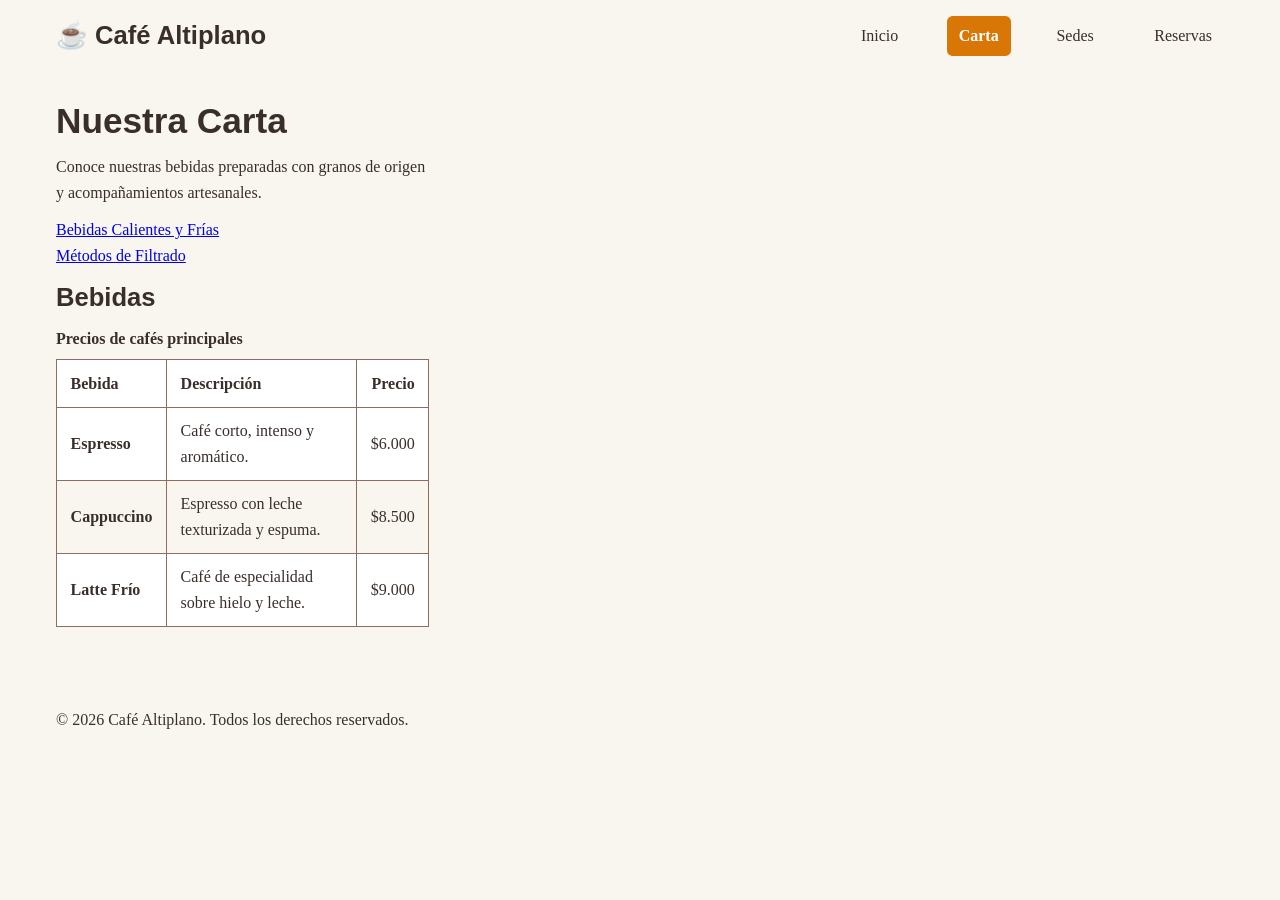
==== carta.html @ 71a3ee25 "Proyecto final Cafe Altiplano" ====
<!DOCTYPE html>
<html lang="es">
<head>
    <meta charset="UTF-8">
    <meta name="viewport" content="width=device-width, initial-scale=1.0">
    <title>Café Altiplano - Carta</title>
    <link rel="stylesheet" href="css/base.css">
    <link rel="stylesheet" href="css/tipografia.css">
    <link rel="stylesheet" href="css/cajas.css">
    <link rel="stylesheet" href="css/componentes.css">
    <link rel="stylesheet" href="css/layout.css">
</head>
<body>

    <header class="header">
        <div class="header__contenedor">
            <h2 class="header__logo">☕ Café Altiplano</h2>
            <nav class="nav">
                <ul class="nav__lista">
                    <li><a href="index.html" class="nav__enlace">Inicio</a></li>
                    <li><a href="carta.html" class="nav__enlace nav__enlace--activo">Carta</a></li>
                    <li><a href="sedes.html" class="nav__enlace">Sedes</a></li>
                    <li><a href="reservas.html" class="nav__enlace">Reservas</a></li>
                </ul>
            </nav>
        </div>
    </header>

    <main class="main">
        <section class="seccion">
            <h1>Nuestra Carta</h1>
            <p>Conoce nuestras bebidas preparadas con granos de origen y acompañamientos artesanales.</p>

            <!-- Índice con anclas internas -->
            <nav class="indice-interno">
                <ul>
                    <li><a href="#bebidas">Bebidas Calientes y Frías</a></li>
                    <li><a href="#metodos">Métodos de Filtrado</a></li>
                </ul>
            </nav>

            <section id="bebidas">
                <h2>Bebidas</h2>
                <table class="tabla-precios">
                    <caption>Precios de cafés principales</caption>
                    <thead>
                        <tr>
                            <th scope="col">Bebida</th>
                            <th scope="col">Descripción</th>
                            <th scope="col">Precio</th>
                        </tr>
                    </thead>
                    <tbody>
                        <tr>
                            <th scope="row">Espresso</th>
                            <td>Café corto, intenso y aromático.</td>
                            <td>$6.000</td>
                        </tr>
                        <tr>
                            <th scope="row">Cappuccino</th>
                            <td>Espresso con leche texturizada y espuma.</td>
                            <td>$8.500</td>
                        </tr>
                        <tr>
                            <th scope="row">Latte Frío</th>
                            <td>Café de especialidad sobre hielo y leche.</td>
                            <td>$9.000</td>
                        </tr>
                    </tbody>
                </table>
            </section>
        </section>
    </main>

    <footer class="footer">
        <p>&copy; 2026 Café Altiplano. Todos los derechos reservados.</p>
    </footer>

</body>
</html>
---- css/base.css ----
/* ==========================================
   Unidad 03 y 05: Base y Variables Globales
   ========================================== */

:root {
    /* Paleta de colores de la cafetería */
    --color-principal: #3a2e2b;   /* Café oscuro / texto principal */
    --color-secundario: #8c6d62; /* Café claro / acentos */
    --color-fondo: #f9f6f0;      /* Fondo crema suave */
    --color-blanco: #ffffff;     /* Blanco para tarjetas */
    --color-acento: #d97706;     /* Tono ámbar/café cálido para botones */
}

/* Aplicar box-sizing a todos los elementos (RF-05.4) */
* {
    box-sizing: border-box;
    margin: 0;
    padding: 0;
}

html {
    font-size: 100%; /* Unidad base para rem (RF-06.1) */
}

body {
    background-color: var(--color-fondo);
    color: var(--color-principal);
    font-family: sans-serif; /* Se complementará en tipografia.css */
}
---- css/tipografia.css ----
/* ==========================================
   Unidad 05 y 06: Tipografía y Lectura
   ========================================== */

body {
    font-family: "Georgia", "Times New Roman", serif;
    font-size: 1rem;
    line-height: 1.6;
}

/* Jerarquía clara de títulos en rem */
h1 {
    font-family: "Trebuchet MS", "Verdana", sans-serif;
    font-size: 2.2rem;
    line-height: 1.2;
}

h2 {
    font-family: "Trebuchet MS", "Verdana", sans-serif;
    font-size: 1.6rem;
    line-height: 1.3;
}

h3 {
    font-family: "Trebuchet MS", "Verdana", sans-serif;
    font-size: 1.25rem;
    line-height: 1.35;
}

/* Ancho de lectura cómodo con ch (RF-06.3) */
p {
    max-width: 65ch;
}

/* Cita destacada */
blockquote {
    font-style: italic;
    max-width: 60ch;
}

cite {
    font-style: normal;
    font-size: 0.9rem;
    color: var(--color-secundario);
}
---- css/cajas.css ----
/* ==========================================
   Unidad 05 y 06: Cajas, Espacios y Tablas
   ========================================== */

/* Contenedor principal centrado */
.header__contenedor,
.main,
.footer {
    max-width: 75rem;
    margin: 0 auto;
    padding: 1rem;
}

/* Espaciado básico en secciones y elementos de texto */
section,
article,
blockquote,
.listas,
.formulario {
    margin-bottom: 1.5rem;
}

h1,
h2,
h3,
p,
ul,
ol,
dl {
    margin-bottom: 0.75rem;
}

/* Portada con gradiente suave y altura mínima en vh (RF-03.3 y RF-06.4) */
.hero {
    min-height: 45vh;
    padding: 2rem 1.5rem;
    border-radius: 0.75rem;
    background: linear-gradient(135deg, var(--color-principal), var(--color-secundario));
    color: var(--color-blanco);
}

/* Tarjeta de sede y bloques destacados */
.sede,
blockquote,
.formulario {
    background-color: var(--color-blanco);
    border: 1px solid var(--color-secundario);
    border-radius: 0.5rem;
    padding: 1.25rem;
}

/* Imágenes flexibles y listas sin viñetas donde corresponda (RF-05.2 y RF-07.1) */
img {
    max-width: 100%;
    height: auto;
    display: block;
    border-radius: 0.4rem;
}

.nav__lista,
.indice-interno ul {
    list-style: none;
}

/* Tablas legibles y con desplazamiento si no caben (RF-05.2 y RF-05.5) */
.tabla-contenedor {
    overflow-x: auto;
    margin-bottom: 1.5rem;
}

.tabla-precios {
    width: 100%;
    border-collapse: collapse;
    background-color: var(--color-blanco);
}

.tabla-precios caption {
    text-align: left;
    font-weight: bold;
    margin-bottom: 0.5rem;
}

.tabla-precios th,
.tabla-precios td {
    border: 1px solid var(--color-secundario);
    padding: 0.65rem 0.85rem;
    text-align: left;
}

/* Alinear precios (última columna) a la derecha (RF-05.2) */
.tabla-precios th:last-child,
.tabla-precios td:last-child {
    text-align: right;
}

/* Filas alternas en tabla (RF-04.4) */
.tabla-precios tbody tr:nth-child(even) {
    background-color: var(--color-fondo);
}
---- css/componentes.css ----
/* ==========================================
   Unidad 04: Componentes, BEM y Estados
   ========================================== */

/* Enlaces del menú y navegación */
.nav__enlace {
    display: inline-block;
    padding: 0.45rem 0.75rem;
    text-decoration: none;
    color: var(--color-principal);
    border-radius: 0.35rem;
}

.nav__enlace--activo {
    background-color: var(--color-acento);
    color: var(--color-blanco);
    font-weight: bold;
}

.nav__enlace:hover {
    background-color: rgba(58, 46, 43, 0.12);
}

/* Botón principal */
.boton {
    display: inline-block;
    margin-top: 0.75rem;
    padding: 0.7rem 1.25rem;
    background-color: var(--color-acento);
    color: var(--color-blanco);
    text-decoration: none;
    border: 2px solid var(--color-acento);
    border-radius: 0.4rem;
    font-weight: bold;
    cursor: pointer;
}

.boton:hover {
    background-color: var(--color-principal);
    border-color: var(--color-principal);
}

/* Foco visible en menú, botones y campos del formulario (RF-04.3) */
.nav__enlace:focus,
.boton:focus,
:is(input, select, textarea):focus {
    outline: 3px solid var(--color-acento);
    outline-offset: 2px;
}

/* Elementos del formulario con selector de atributo y combinador */
.form__grupo {
    margin-bottom: 1rem;
}

.form__grupo > label {
    display: block;
    margin-bottom: 0.35rem;
    font-weight: bold;
}

input[type="text"],
input[type="email"],
input[type="date"],
select,
textarea {
    width: 100%;
    padding: 0.55rem 0.7rem;
    border: 1px solid var(--color-secundario);
    border-radius: 0.35rem;
    background-color: var(--color-blanco);
    color: var(--color-principal);
    font-family: inherit;
    font-size: 1rem;
}

input[type="checkbox"],
input[type="radio"] {
    margin-right: 0.35rem;
}

/* Enlaces externos con selector de atributo */
a[target="_blank"]:not(.boton) {
    color: var(--color-acento);
    text-decoration: underline;
}
---- css/layout.css ----
/* ==========================================
   Unidad 07: CSS Grid y Diseño Adaptable
   ========================================== */

/* Base móvil primero (1 columna y separación con gap) */
.main {
    display: grid;
    grid-template-columns: 1fr;
    gap: 1.5rem;
}

.header__contenedor,
.nav__lista,
.galeria-sedes {
    display: grid;
    grid-template-columns: 1fr;
    gap: 1rem;
}

/* Cabecera, portada y pie a todo el ancho */
.header,
.hero,
.footer {
    grid-column: 1 / -1;
}

/* Galería adaptable automática sin media queries (RF-07.5) */
.galeria-sedes {
    grid-template-columns: repeat(auto-fit, minmax(15rem, 1fr));
    width: 100%;
}

/* Primer punto de ruptura: desde 600px (2 columnas) */
@media (min-width: 600px) {
    .main {
        grid-template-columns: repeat(2, 1fr);
    }

    .nav__lista {
        grid-template-columns: repeat(4, 1fr);
    }

    .hero,
    .sede--destacada {
        grid-column: span 2;
    }
}

/* Segundo punto de ruptura: desde 900px (3 columnas) */
@media (min-width: 900px) {
    .main {
        grid-template-columns: repeat(3, 1fr);
    }

    .header__contenedor {
        grid-template-columns: 1fr auto;
        align-items: center;
    }

    .hero {
        grid-column: 1 / -1;
    }
}
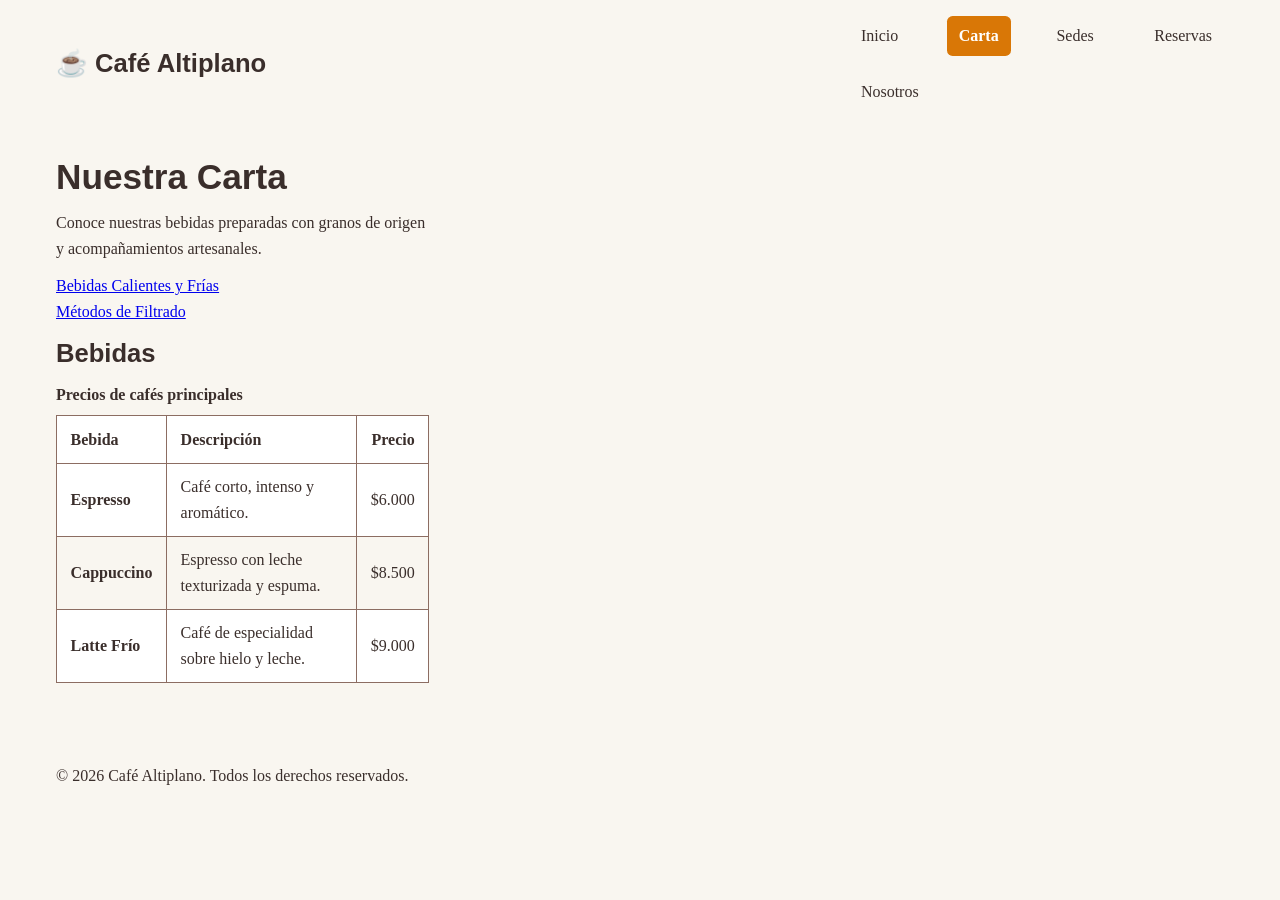
==== commit 31ef8579: "Agrega pagina nosotros y enlace en el menu" ====
--- a/carta.html
+++ b/carta.html
@@ -21,6 +21,7 @@
                     <li><a href="carta.html" class="nav__enlace nav__enlace--activo">Carta</a></li>
                     <li><a href="sedes.html" class="nav__enlace">Sedes</a></li>
                     <li><a href="reservas.html" class="nav__enlace">Reservas</a></li>
+                    <li><a href="nosotros.html" class="nav__enlace">Nosotros</a></li>
                 </ul>
             </nav>
         </div>
